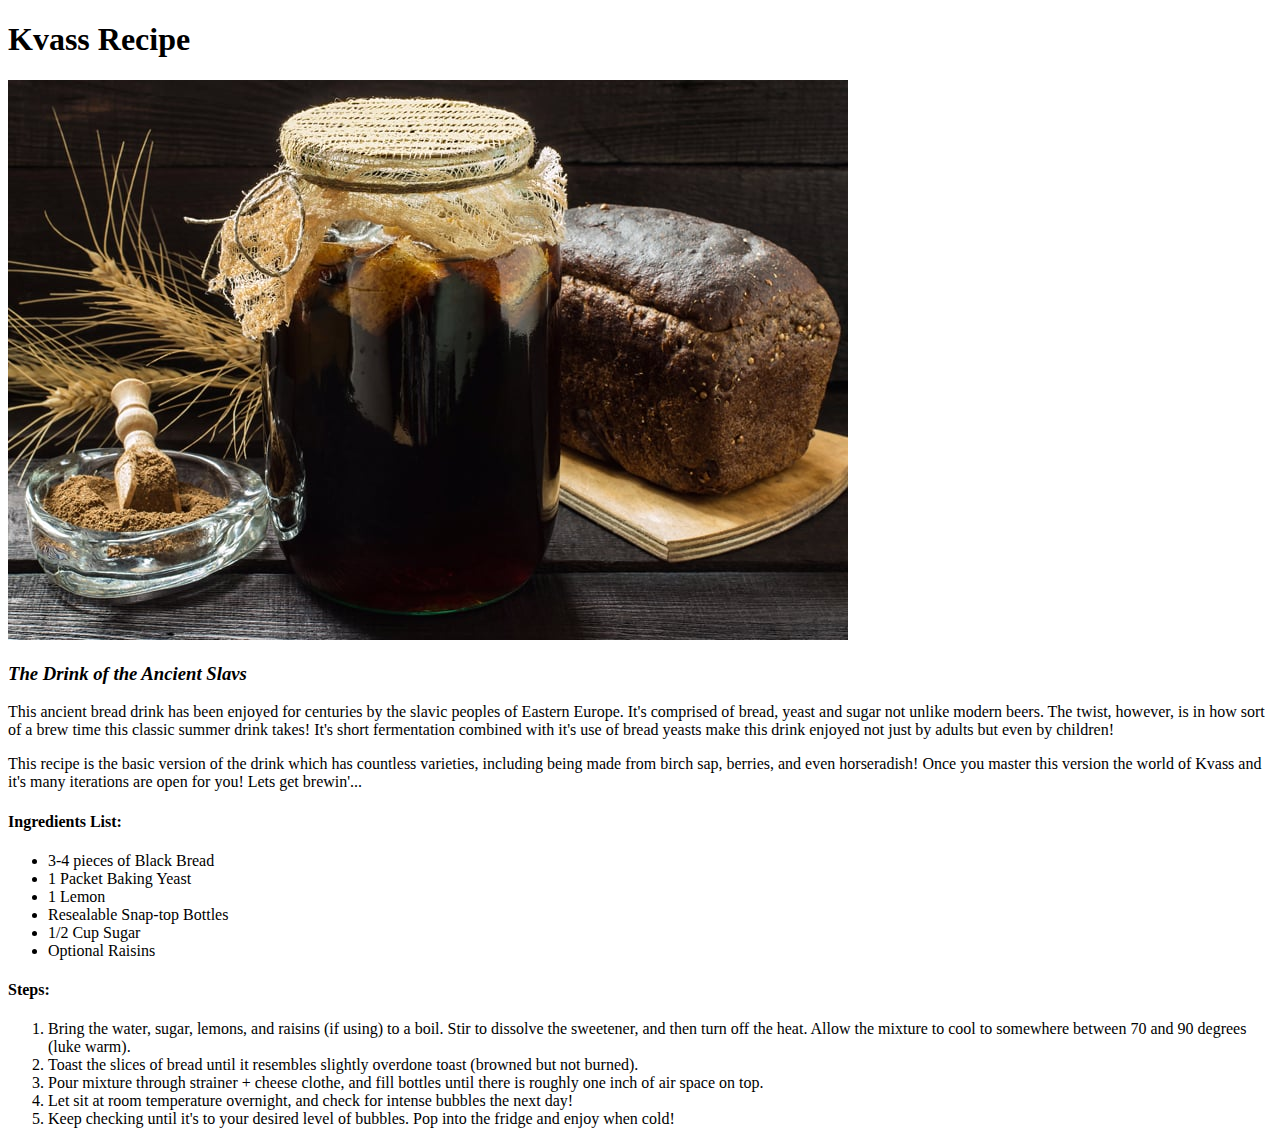
==== recipes/kvass.html @ 42cdf038 "Added final kvass page to the main page." ====
<!DOCTYPE html>
<html lang="en">
<head>
    <meta charset="UTF-8">
    <meta name="viewport" content="width=device-width, initial-scale=1.0">
    <title>Kvass Recipe</title>
</head>
<body>
    <h1>Kvass Recipe</h1>
    <img src="../img/kvass">
    <h3><em>The Drink of the Ancient Slavs</em></h3>
    <p>This ancient bread drink has been enjoyed for centuries by the slavic peoples of
        Eastern Europe. It's comprised of bread, yeast and sugar not unlike modern beers.
        The twist, however, is in how sort of a brew time this classic summer drink takes!
        It's short fermentation combined with it's use of bread yeasts make this drink
        enjoyed not just by adults but even by children!
    </p>
    <p>This recipe is the basic version of the drink which has countless varieties, including
        being made from birch sap, berries, and even horseradish! Once you master this version
        the world of Kvass and it's many iterations are open for you! Lets get brewin'...
    </p>
            <h4>Ingredients List:</h4>
            <ul>
                <li>3-4 pieces of Black Bread</li>
                <li>1 Packet Baking Yeast</li>
                <li>1 Lemon</li>
                <li>Resealable Snap-top Bottles</li>
                <li>1/2 Cup Sugar</li>
                <li>Optional Raisins</li>
            </ul>
            <h4>Steps:</h4>
            <ol>
                <li>Bring the water, sugar, lemons, and raisins (if using) to a boil. Stir to dissolve the sweetener, and then turn off the heat. Allow the mixture to cool to somewhere between 70 and 90 degrees (luke warm).</li>
                <li>Toast the slices of bread until it resembles slightly overdone toast (browned but not burned).</li>
                <li>Pour mixture through strainer + cheese clothe, and fill bottles until there is roughly one inch of air space on top.</li>
                <li>Let sit at room temperature overnight, and check for intense bubbles the next day!</li>
                <li>Keep checking until it's to your desired level of bubbles. Pop into the fridge and enjoy when cold!</li>
            </ol>
</body>
</html>
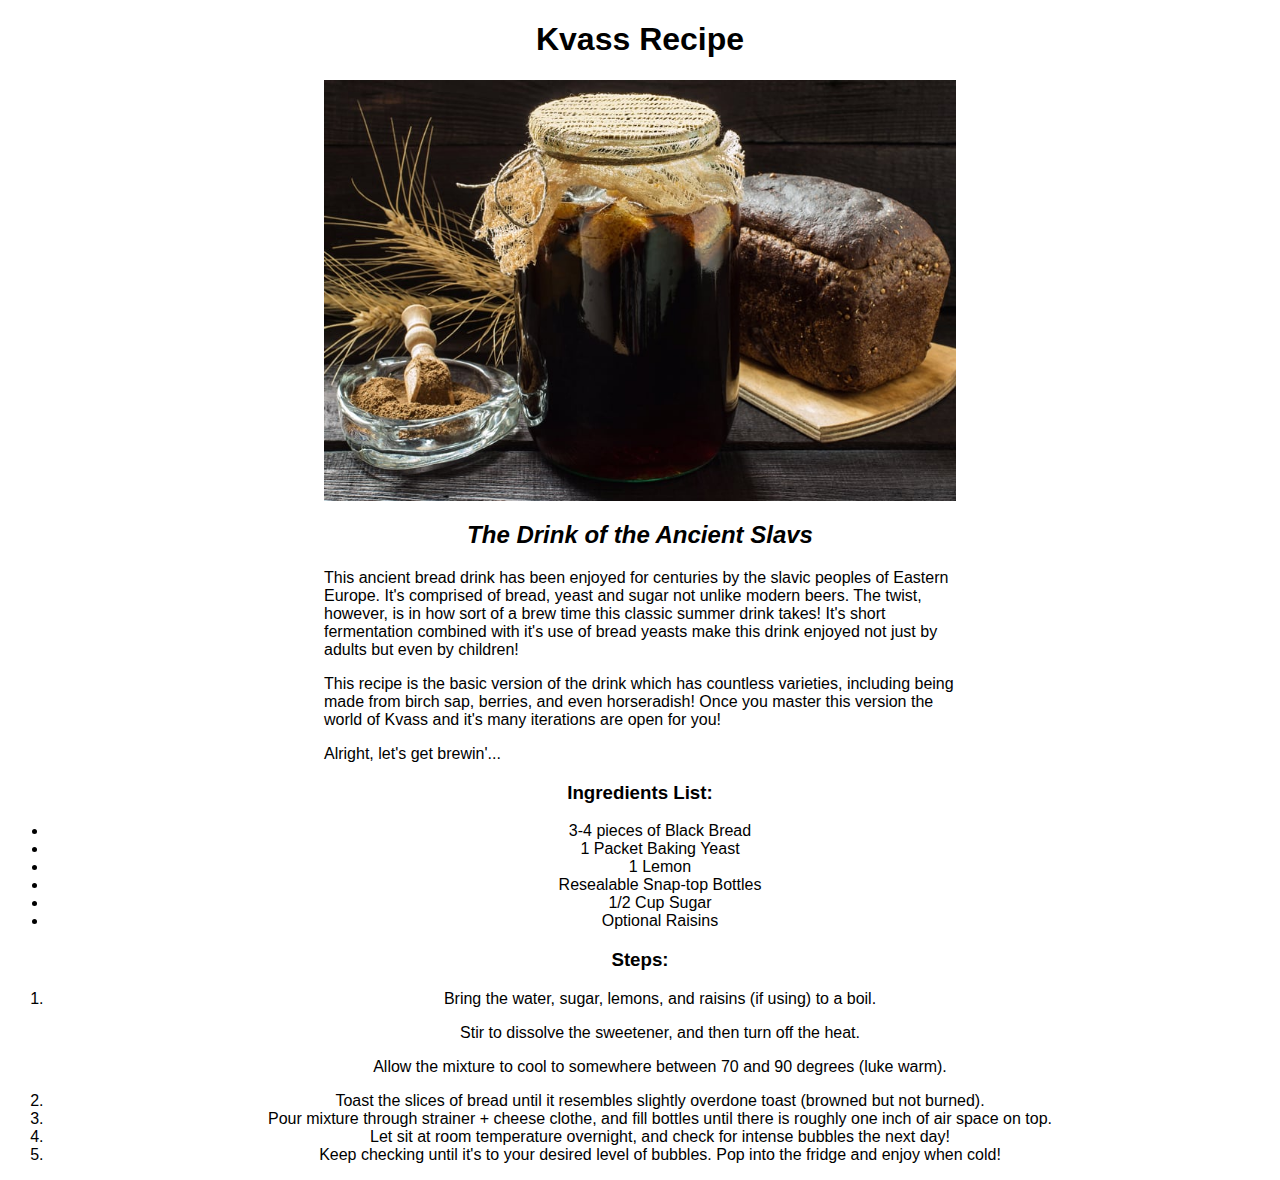
==== commit 53c8f3e3: "Site redo with CSS and format changes." ====
--- a/recipes/kvass.html
+++ b/recipes/kvass.html
@@ -4,22 +4,24 @@
     <meta charset="UTF-8">
     <meta name="viewport" content="width=device-width, initial-scale=1.0">
     <title>Kvass Recipe</title>
+    <link rel="stylesheet" href="../styles.css">
 </head>
 <body>
     <h1>Kvass Recipe</h1>
-    <img src="../img/kvass">
-    <h3><em>The Drink of the Ancient Slavs</em></h3>
-    <p>This ancient bread drink has been enjoyed for centuries by the slavic peoples of
+    <img src="../img/kvass" alt="kvass Icon" class="center">
+    <h2><em>The Drink of the Ancient Slavs</em></h2>
+    <p class="center">This ancient bread drink has been enjoyed for centuries by the slavic peoples of
         Eastern Europe. It's comprised of bread, yeast and sugar not unlike modern beers.
         The twist, however, is in how sort of a brew time this classic summer drink takes!
         It's short fermentation combined with it's use of bread yeasts make this drink
         enjoyed not just by adults but even by children!
     </p>
-    <p>This recipe is the basic version of the drink which has countless varieties, including
+    <p class="center">This recipe is the basic version of the drink which has countless varieties, including
         being made from birch sap, berries, and even horseradish! Once you master this version
-        the world of Kvass and it's many iterations are open for you! Lets get brewin'...
+        the world of Kvass and it's many iterations are open for you!</p>
+         <p class="center">Alright, let's get brewin'...</p> 
     </p>
-            <h4>Ingredients List:</h4>
+            <h3>Ingredients List:</h3>
             <ul>
                 <li>3-4 pieces of Black Bread</li>
                 <li>1 Packet Baking Yeast</li>
@@ -28,9 +30,9 @@
                 <li>1/2 Cup Sugar</li>
                 <li>Optional Raisins</li>
             </ul>
-            <h4>Steps:</h4>
+            <h3>Steps:</h3>
             <ol>
-                <li>Bring the water, sugar, lemons, and raisins (if using) to a boil. Stir to dissolve the sweetener, and then turn off the heat. Allow the mixture to cool to somewhere between 70 and 90 degrees (luke warm).</li>
+                <li><p>Bring the water, sugar, lemons, and raisins (if using) to a boil.</p> <p>Stir to dissolve the sweetener, and then turn off the heat.</p> <p>Allow the mixture to cool to somewhere between 70 and 90 degrees (luke warm).</p></li>
                 <li>Toast the slices of bread until it resembles slightly overdone toast (browned but not burned).</li>
                 <li>Pour mixture through strainer + cheese clothe, and fill bottles until there is roughly one inch of air space on top.</li>
                 <li>Let sit at room temperature overnight, and check for intense bubbles the next day!</li>
--- a/styles.css
+++ b/styles.css
@@ -0,0 +1,64 @@
+* {
+    font-family: Arial, Helvetica, sans-serif;
+}
+
+h1 {
+text-align: center;
+}
+
+h2 {
+    text-align: center;
+}
+
+h3 {
+    text-align: center;
+}
+
+h4 {
+    text-align: center;
+}
+
+ul {
+    text-align: center; 
+}
+
+li {
+    text-align: center; 
+}
+
+.center {
+display: block;
+margin-left: auto;
+margin-right: auto;
+width: 50%;
+}
+
+a:link {
+    text-decoration: none;
+}
+
+a:visited {
+    text-decoration: none;
+}
+
+a:hover {
+    text-decoration: none;
+}
+
+a:active {
+    text-decoration: none;
+}
+
+div.container {
+    text-align: center;
+  }
+  
+  ul.myUL {
+    display: inline-block;
+    text-align: left;
+  }
+
+  ol.myOL {
+    display: inline-block;
+    text-align: left;
+  }